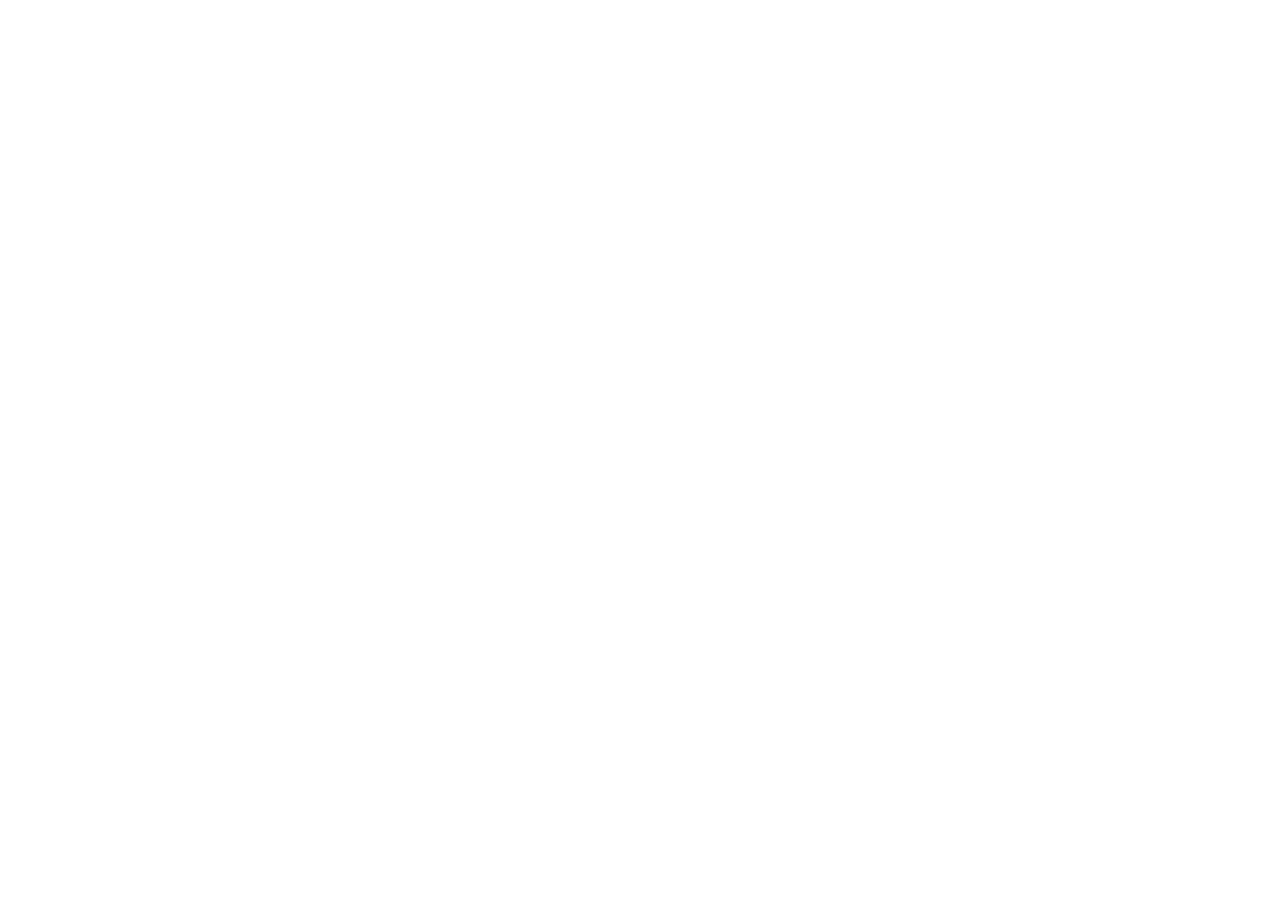
==== ClippingParse/index.html @ ba58c1fd "第二次任务" ====
<!DOCTYPE html>
<html lang="zh-cn">

<head>
    <title>正则解析任务</title>
    <meta charset="UTF-8">
    <meta name="viewport" content="width=device-width, initial-scale=1">
</head>

<body>

<script src="sourceStr.js"></script>
<script src='main.js'></script>
</body>

</html>
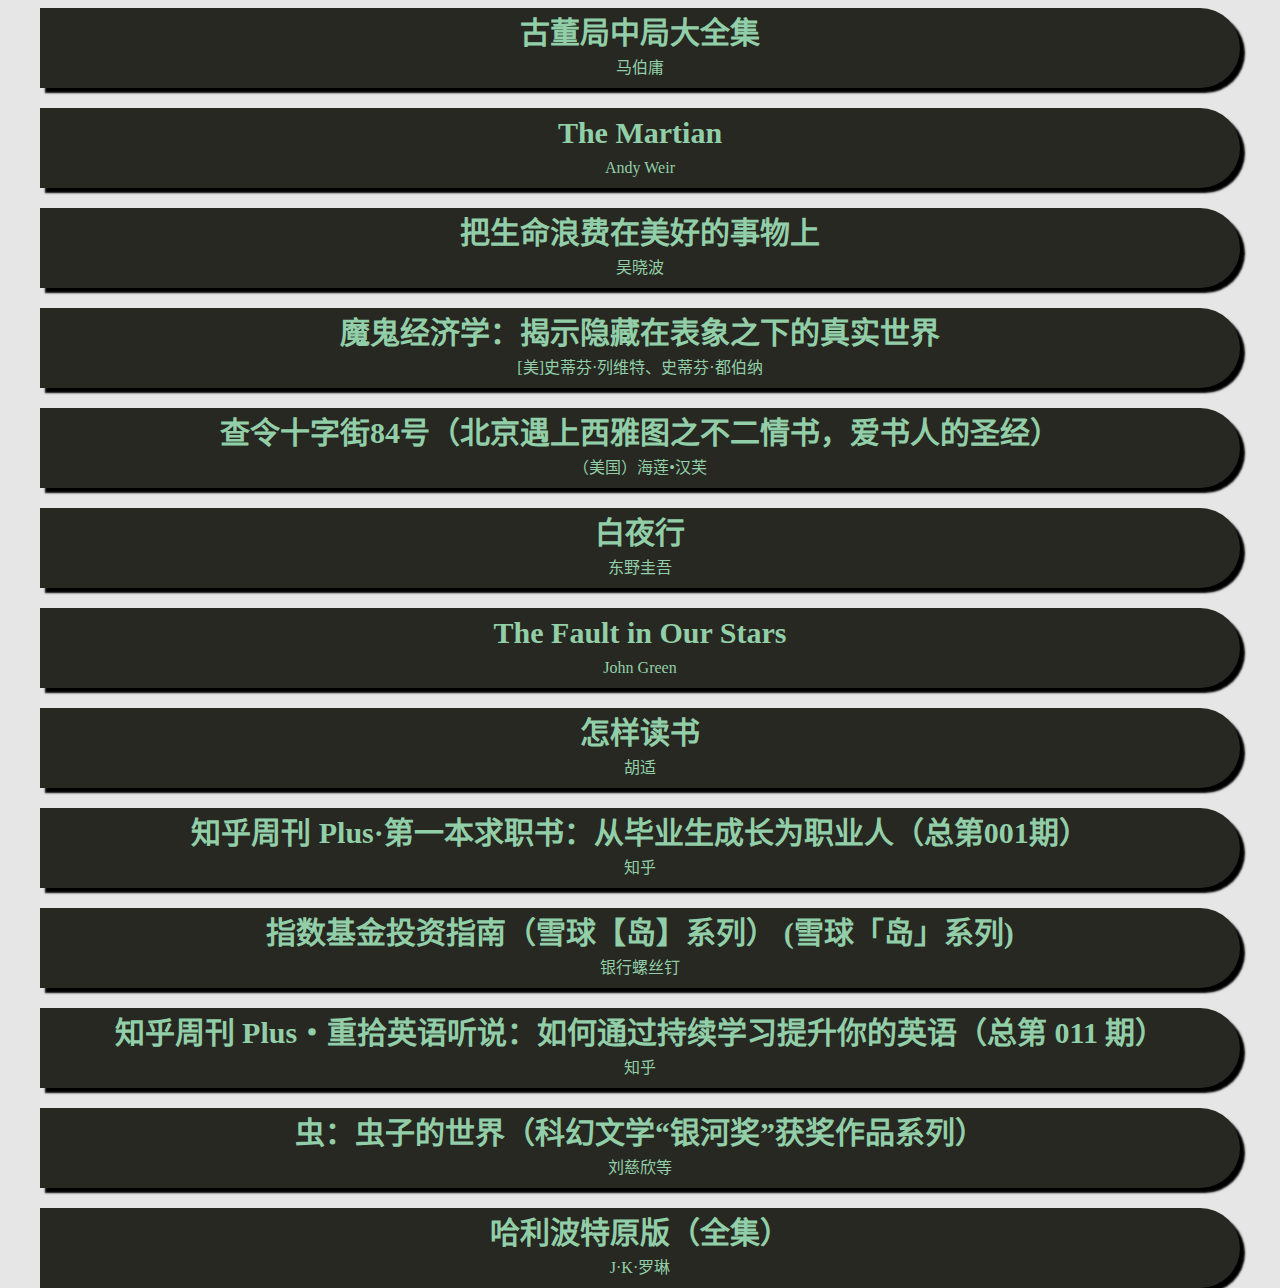
==== commit 48fb74e6: "以网页形式输出#1" ====
--- a/ClippingParse/index.html
+++ b/ClippingParse/index.html
@@ -1,16 +1,23 @@
 <!DOCTYPE html>
 <html lang="zh-cn">
-
 <head>
-    <title>正则解析任务</title>
-    <meta charset="UTF-8">
-    <meta name="viewport" content="width=device-width, initial-scale=1">
+	<title>kindle读书笔记</title>
+	<meta charset="utf-8">
+ 	<!-- CSS样式文件 -->
+ 	<link rel="stylesheet" type="text/css" href="css/clippings.css" />
+ 	<!-- jQuery库函数 -->
+ 	<script type="text/javascript" src="https://code.jquery.com/jquery-3.1.1.min.js"></script> 
+ 	<!-- 文本 -->
+ 	<script type="text/javascript" src="js/sourceStr.js"></script>
+ 	<!-- 正则表达式 -->
+ 	<script type="text/javascript" src="js/getClippings.js"></script>
+ 	<!-- 主逻辑文件 -->
+ 	<script type="text/javascript" src="js/mainClippings.js"></script>
+ 	<!-- 动画文件 -->
+ 	<script type="text/javascript" src="js/showAnimation.js"></script>
 </head>
-
 <body>
-
-<script src="sourceStr.js"></script>
-<script src='main.js'></script>
+	<div id="listContainer"></div>
+	<div id="markContainer"></div>
 </body>
-
 </html>--- a/ClippingParse/css/clippings.css
+++ b/ClippingParse/css/clippings.css
@@ -0,0 +1,114 @@
+body{
+	background-color: #e6e6e6;
+}
+
+body #listContainer{
+	margin: 0 auto;
+	width: 1200px;
+	position: relative;
+}
+
+body .booklist{
+	margin: 0;
+	width: 1200px;
+	height: 80px;
+	color: #92cfa8;
+	background-color: #272822;
+
+	border-radius: 0 40px 40px 0;
+	box-shadow: 5px 5px 2px black;
+	position: absolute;
+}
+
+body .mouseEvent{
+	margin: 0;
+	width: 1200px;
+	height: 80px;
+
+	position: absolute;
+	opacity: 0;
+	z-index: 1;
+}
+
+body .nextMouseEvent{
+	margin: 0;
+	width: 1200px;
+	height: 80px;
+
+	position: absolute;
+	opacity: 0;
+	z-index: 1;
+}
+
+.booklist .booktitle{
+	margin: 0;
+	padding: 10px 0;
+	font-family: 等线light;
+	font-weight: bold;
+	font-size: 30px;
+	text-align: center;
+	line-height: 30px;
+}
+
+.booklist .author{
+	margin: 0;
+	padding: 2px 0;
+	font-family: 等线light;
+	font-size: 16px;
+	text-align: center;
+	line-height: 16px;
+}
+
+body #markContainer{
+	margin: 0px auto;
+	padding: 80px 0;
+	width: 1200px;
+	position: relative;
+}
+
+body .marklist{
+	margin: 0;
+	width: 400px;
+	height: auto;
+	background-color: #92cfa8;
+	box-shadow: 5px 5px 2px black;
+	display: inline-block;
+	opacity: 0;
+	position: absolute;
+}
+
+.marklist .content{
+	margin: 0;
+	padding: 20px;
+	width: 360px;
+	color: #272822;
+	font-family: 仿宋;
+	font-size: 25px;
+	line-height: 25px;
+	float:left;
+}
+
+.marklist .position{
+	margin: 0;
+	padding: 15px 20px;
+	width: 230px;
+	color: #fcffff;
+	background-color: #78bcaf;
+	font-family: 等线light;
+	font-size: 20px;
+	line-height: 20px;
+	float:left;
+}
+
+.marklist .time{
+	margin: 0;
+	padding: 5px 20px 5px 0;
+	width: 110px;
+	color: #fcffff;
+	background-color: #f17a72;
+	font-family: 等线light;
+	font-size: 16px;
+	line-height: 20px;
+	text-align: right;
+	float:left;
+}
